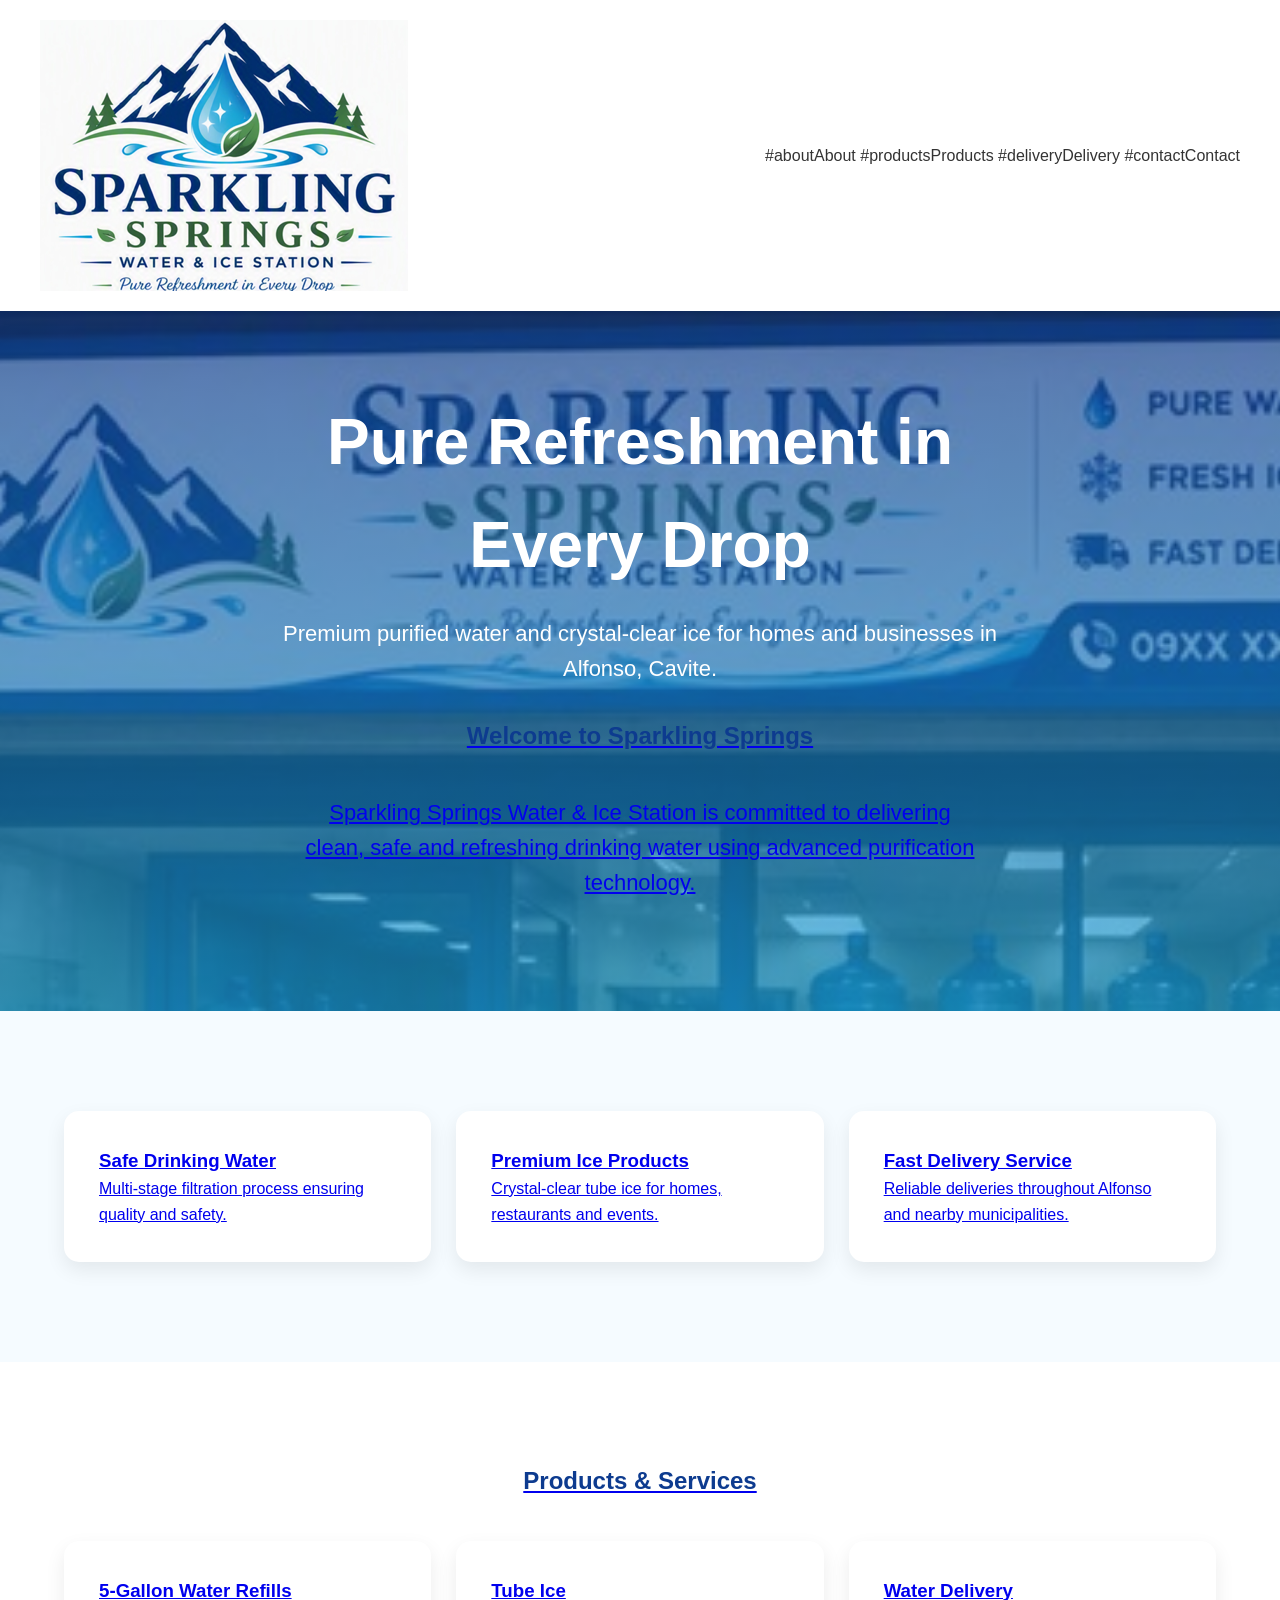
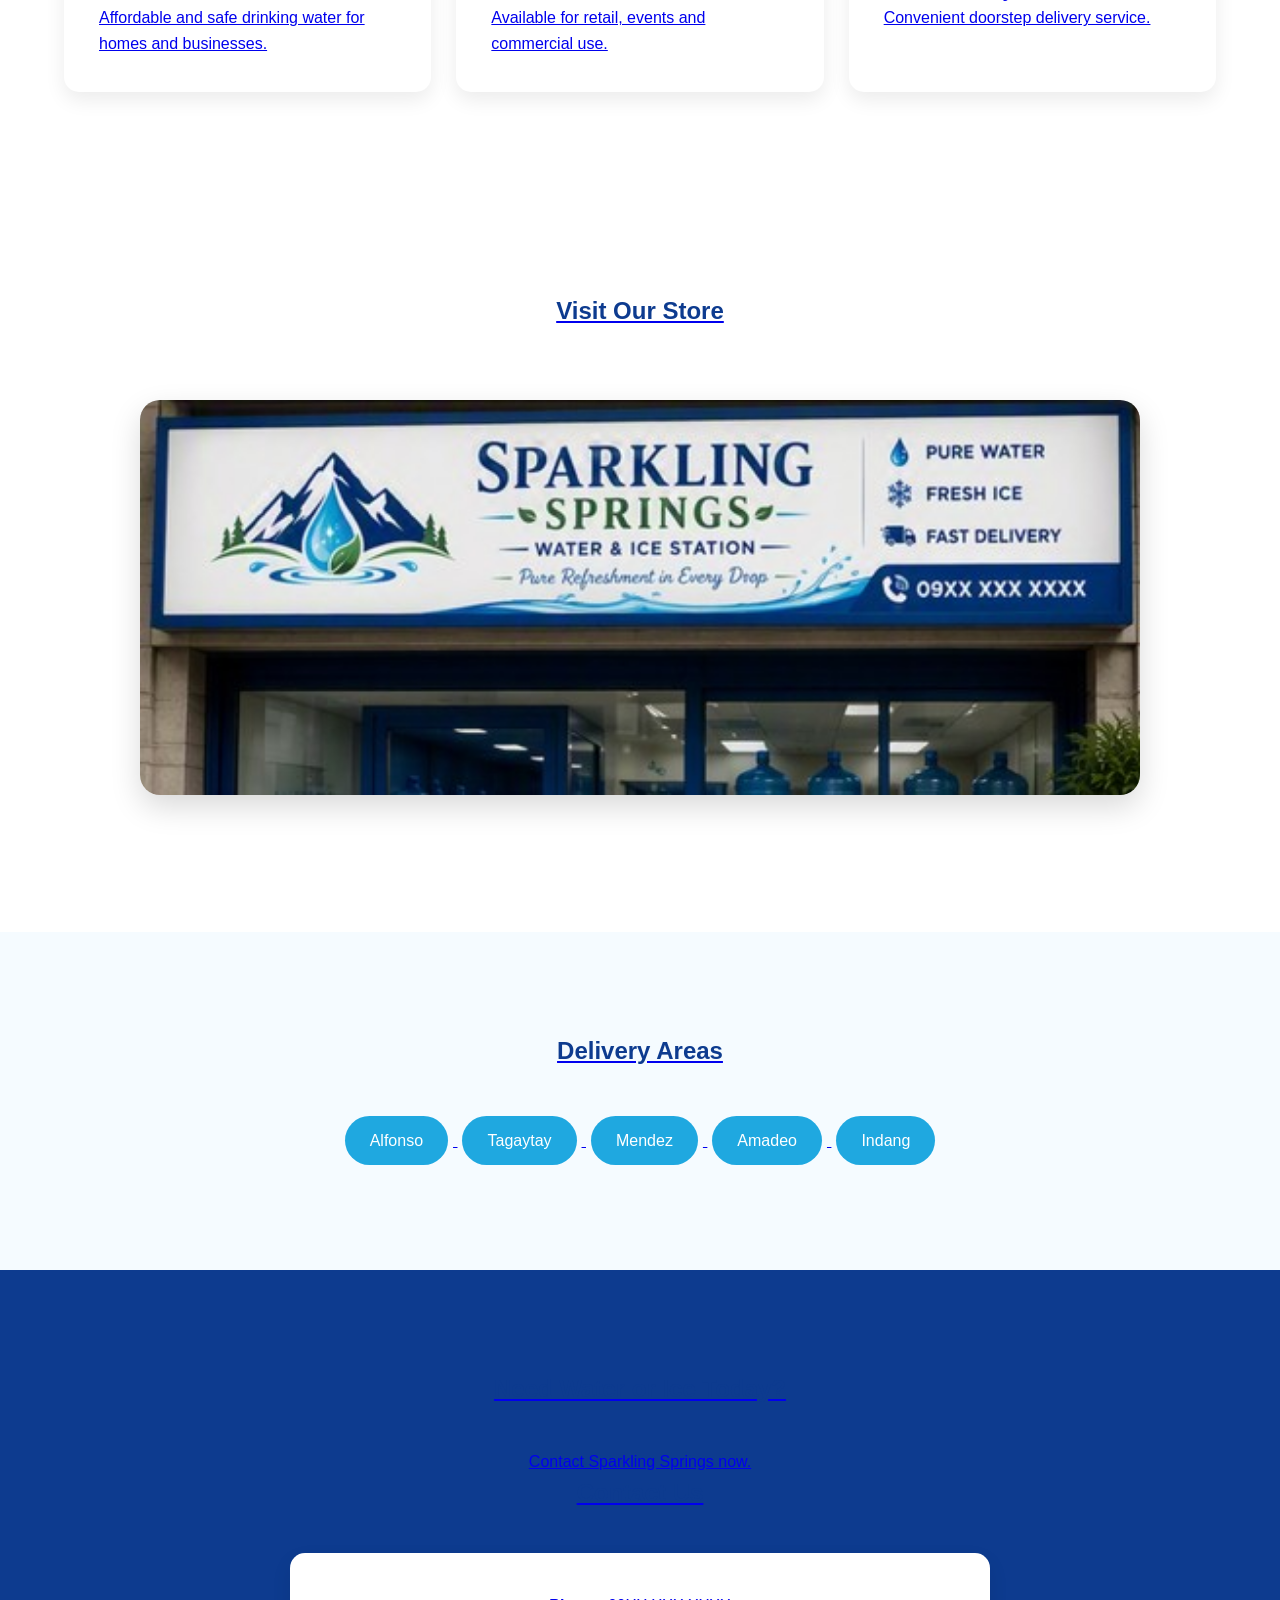
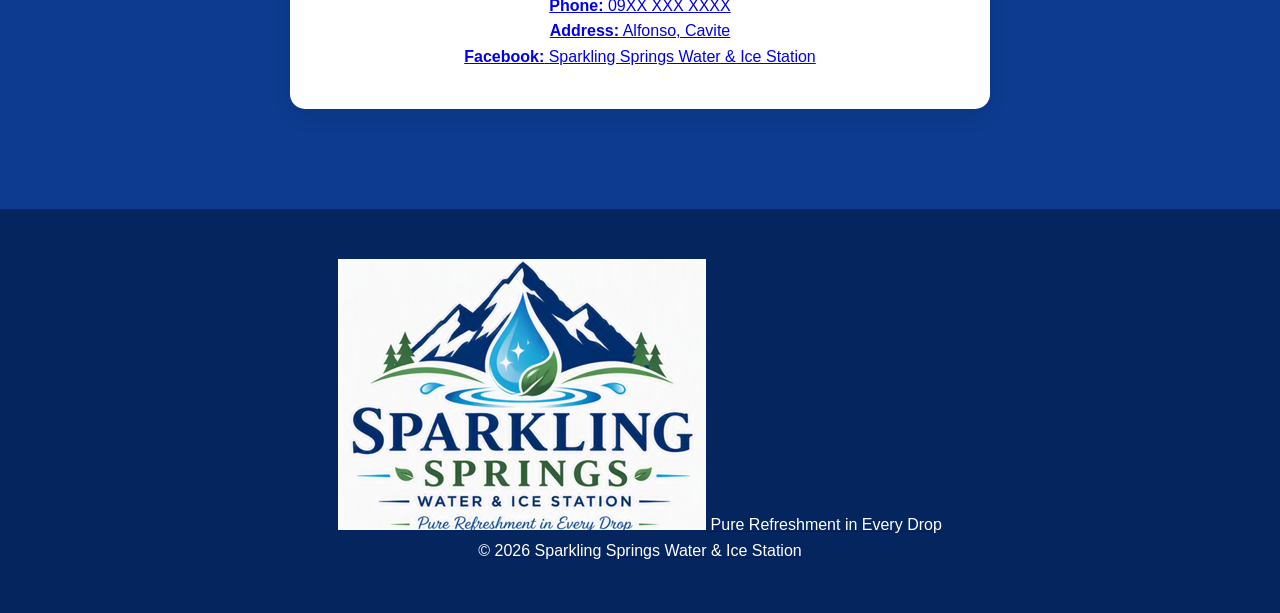
==== index.html @ 63307fb3 "Update index.html" ====
<!DOCTYPE html>
<html lang="en">

<head>
  <meta charset="UTF-8">
  <meta name="viewport" content="width=device-width, initial-scale=1.0">
  <title>Sparkling Springs Water & Ice Station</title>

  <link rel="stylesheet" href="style.css">

</head>

<body>

<!-- Header -->

<header>

<div class="header-container">

<img src="images/logo.png"
  alt="Sparkling Springs Logo"
  class

<nav>
  #aboutAbout</a>
  #productsProducts</a>
  #deliveryDelivery</a>
  #contactContact</a>
</nav>

</div>

</header>

<!-- Hero -->

<section class="hero">

<div class="hero-overlay">

<h1>Pure Refreshment in Every Drop</h1>

<p>
Premium purified water and crystal-clear ice
for homes and businesses in Alfonso, Cavite.
</p>

<div class="hero-buttons">

<a href="#contact" class="btn-primary000000000
  Call Us
</a>

</div>

</div>

</section>

<!-- About -->

<section class="section" id="about">

<div class="container">

<h2>Welcome to Sparkling Springs</h2>

<p class="lead">

Sparkling Springs Water & Ice Station is committed
to delivering clean, safe and refreshing drinking
water using advanced purification technology.

</p>

</div>

</section>

<!-- Why Us -->

<section class="section light">

<div class="container">

<div class="features">

<div class="feature">

<h3>Safe Drinking Water</h3>

<p>
Multi-stage filtration process ensuring
quality and safety.
</p>

</div>

<div class="feature">

<h3>Premium Ice Products</h3>

<p>
Crystal-clear tube ice for homes,
restaurants and events.
</p>

</div>

<div class="feature">

<h3>Fast Delivery Service</h3>

<p>
Reliable deliveries throughout
Alfonso and nearby municipalities.
</p>

</div>

</div>

</div>

</section>

<!-- Products -->

<section class="section" id="products">

<div class="container">

<h2>Products & Services</h2>

<div class="products">

<div class="product-card">

<h3>5-Gallon Water Refills</h3>

<p>
Affordable and safe drinking water for
homes and businesses.
</p>

</div>

<div class="product-card">

<h3>Tube Ice</h3>

<p>
Available for retail,
events and commercial use.
</p>

</div>

<div class="product-card">

<h3>Water Delivery</h3>

<p>
Convenient doorstep delivery service.
</p>

</div>

</div>

</div>

</section>

<!-- Storefront -->

<section class="storefront-section">

<div class="container">

<h2>Visit Our Store</h2>

<img src="images/storefront.jpg"
alt="Sparkling Springs Storefront"
class="storefront">

<p class="lead">


</p>

</div>

</section>

<!-- Delivery -->

<section class="section light" id="delivery">

<div class="container">

<h2>Delivery Areas</h2>

<div class="areas">

<span>Alfonso</span>
<span>Tagaytay</span>
<span>Mendez</span>
<span>Amadeo</span>
<span>Indang</span>

</div>

</div>

</section>

<!-- CTA -->

<section class="cta">

<h2>Need Water or Ice Today?</h2>

<p>Contact Sparkling Springs now.</p>

<a href="# Order Today
</a>

</section>

<!-- Contact -->

<section class="section" id="contact">

<div class="container">

<h2>Contact Us</h2>

<div class="contact-card">

<p><strong>Phone:</strong> 09XX XXX XXXX</p>

<p><strong>Address:</strong> Alfonso, Cavite</p>

<p><strong>Facebook:</strong> Sparkling Springs Water & Ice Station</p>

</div>

</div>

</section>

<footer>

<img src="images/logo.png"
  alt="Sparkling Springs Logo"
  class

<p>
Pure Refreshment in Every Drop
</p>
  
<p>
© 2026 Sparkling Springs Water & Ice Station
</p>

</footer>

</body>

</html>
---- style.css ----
:root{

--navy:#0D3B8F;
--blue:#1FA8E0;
--green:#4B8F4F;
--light:#F5FBFF;
--white:#FFFFFF;
}

*{
margin:0;
padding:0;
box-sizing:border-box;
}

body{
font-family:'Segoe UI',sans-serif;
line-height:1.6;
color:#333;
}

.container{
width:90%;
max-width:1200px;
margin:auto;
}

header{
background:white;
position:sticky;
top:0;
z-index:100;
box-shadow:0 2px 15px rgba(0,0,0,.08);
}

.header-container{
display:flex;
justify-content:space-between;
align-items:center;
padding:20px 40px;
}

.logo{
height:90px;
width:auto;
}

nav a{
text-decoration:none;
color:var(--navy);
margin-left:25px;
font-weight:600;
}

.hero{
background:
linear-gradient(
rgba(13,59,143,.65),
rgba(31,168,224,.65)
),
url("images/storefront.jpg");

background-size:cover;
background-position:center;

height:700px;

display:flex;
align-items:center;
justify-content:center;
text-align:center;
}

.hero-overlay{
color:white;
max-width:800px;
padding:20px;
}

.hero h1{
font-size:64px;
margin-bottom:20px;
}

.hero p{
font-size:22px;
margin-bottom:30px;
}

.btn-primary,
.btn-secondary{

display:inline-block;

padding:15px 35px;

border-radius:50px;

text-decoration:none;

margin:10px;

font-weight:bold;
}

.btn-primary{
background:white;
color:var(--navy);
}

.btn-secondary{
background:var(--green);
color:white;
}

.section{
padding:100px 0;
}

.light{
background:var(--light);
}

h2{
text-align:center;
margin-bottom:40px;
color:var(--navy);
}

.lead{
max-width:800px;
margin:auto;
text-align:center;
font-size:20px;
}

.features,
.products{
display:grid;
grid-template-columns:
repeat(auto-fit,minmax(280px,1fr));
gap:25px;
}

.feature,
.product-card{
background:white;
padding:35px;
border-radius:15px;
box-shadow:0 8px 20px rgba(0,0,0,.08);
}

.storefront-section{
padding:100px 0;
text-align:center;
}

.storefront{
width:100%;
max-width:1000px;
border-radius:20px;
box-shadow:0 12px 30px rgba(0,0,0,.15);
margin:30px 0;
}

.areas{
text-align:center;
}

.areas span{
display:inline-block;
background:var(--blue);
color:white;
padding:12px 25px;
border-radius:30px;
margin:5px;
}

.cta{
background:var(--navy);
color:white;
text-align:center;
padding:100px 20px;
}

.contact-card{
background:white;
max-width:700px;
margin:auto;
padding:40px;
border-radius:15px;
box-shadow:0 8px 20px rgba(0,0,0,.08);
}

footer{
background:#05255f;
color:white;
text-align:center;
padding:50px 20px;
}

.footer-logo{
width:180px;
margin-bottom:20px;
}

@media(max-width:768px){

.hero{
height:auto;
padding:100px 20px;
}

.hero h1{
font-size:42px;
}

.header-container{
flex-direction:column;
}

nav{
margin-top:15px;
}

nav a{
margin:8px;
display:inline-block;
}

.logo{
height:70px;
}
}
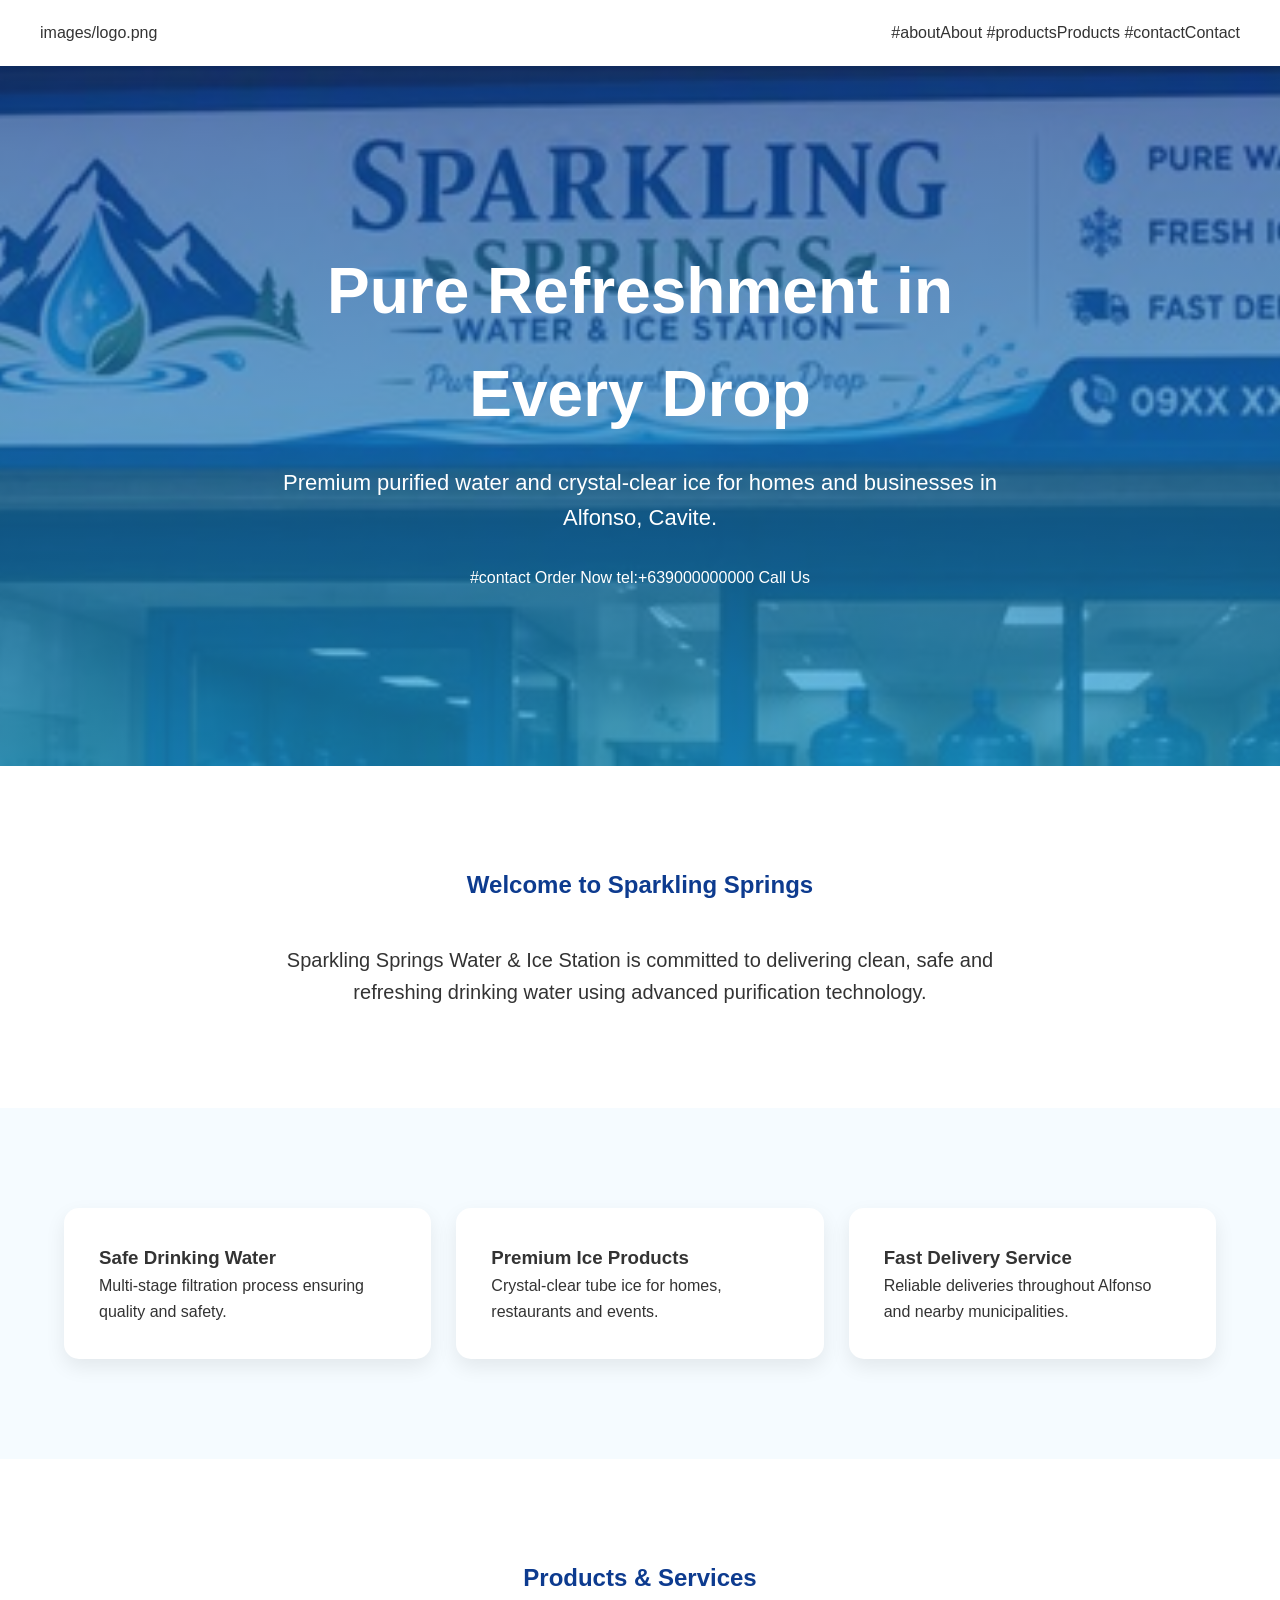
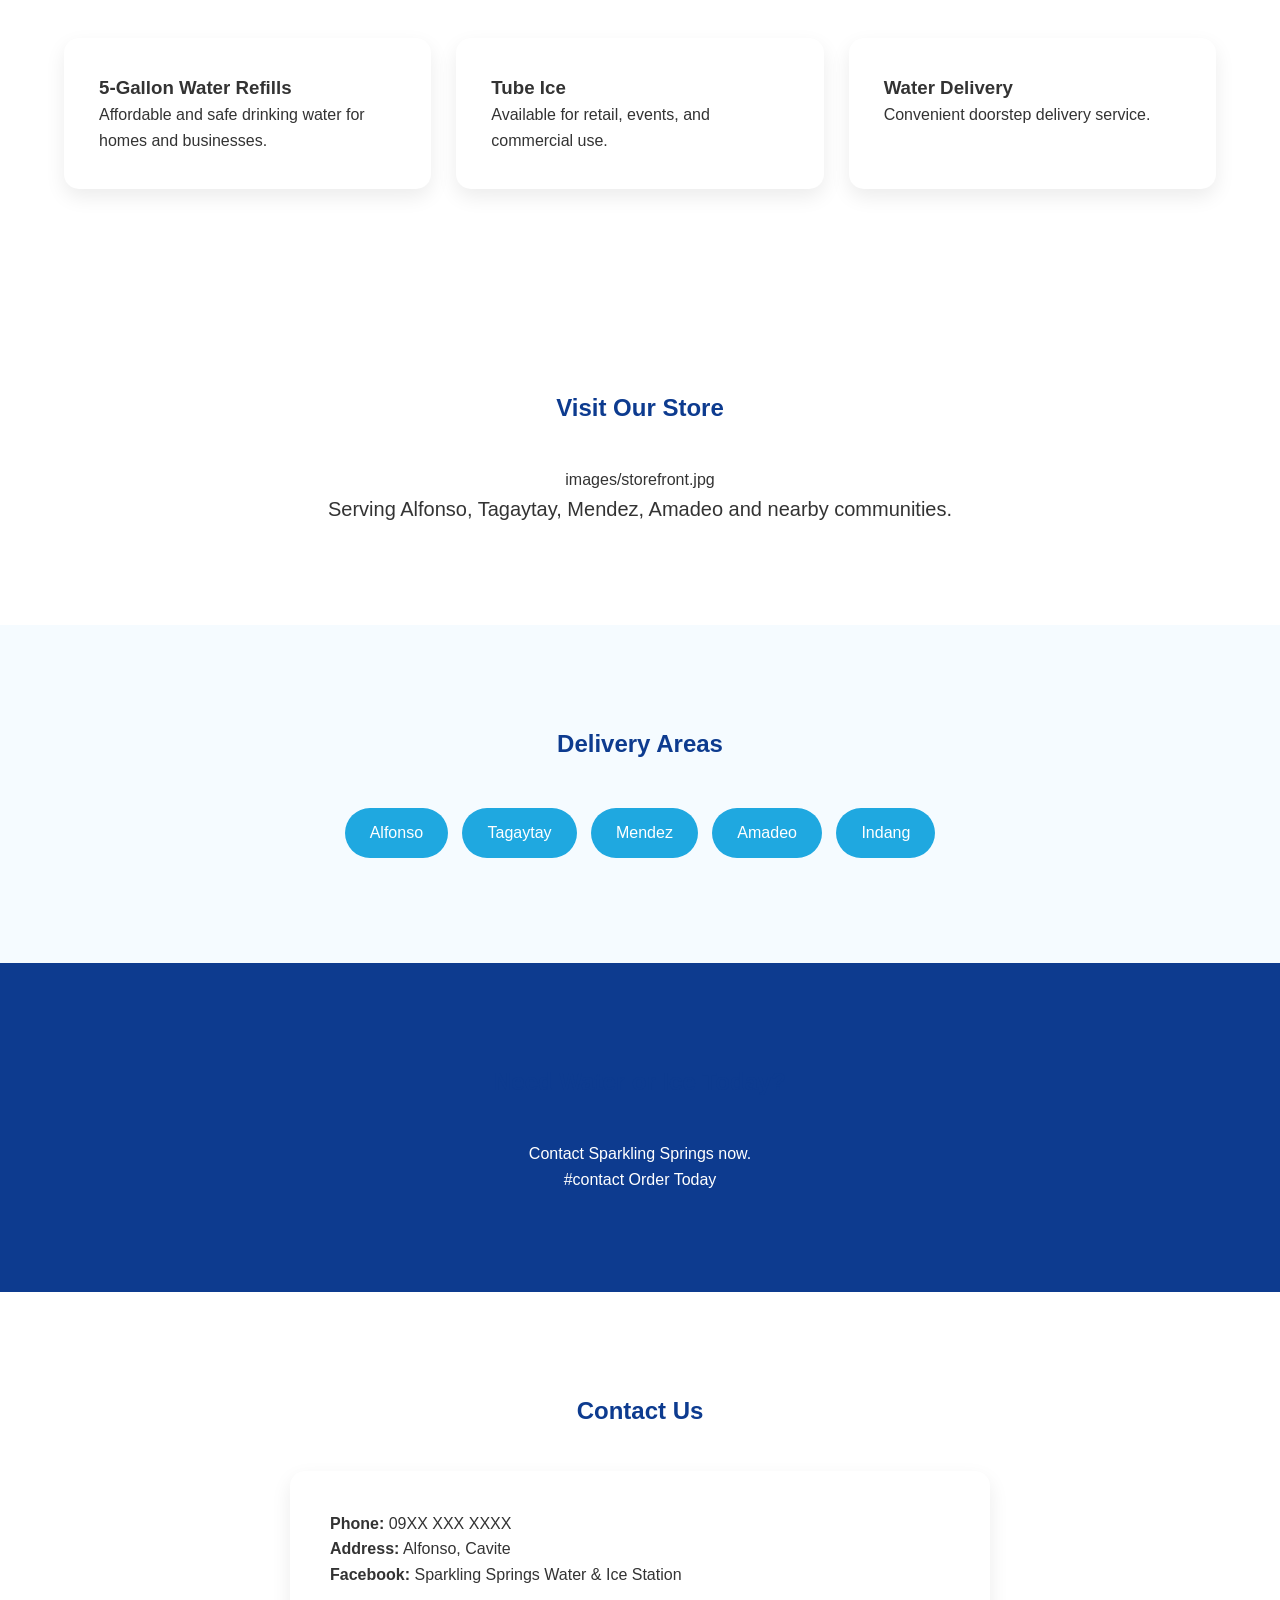
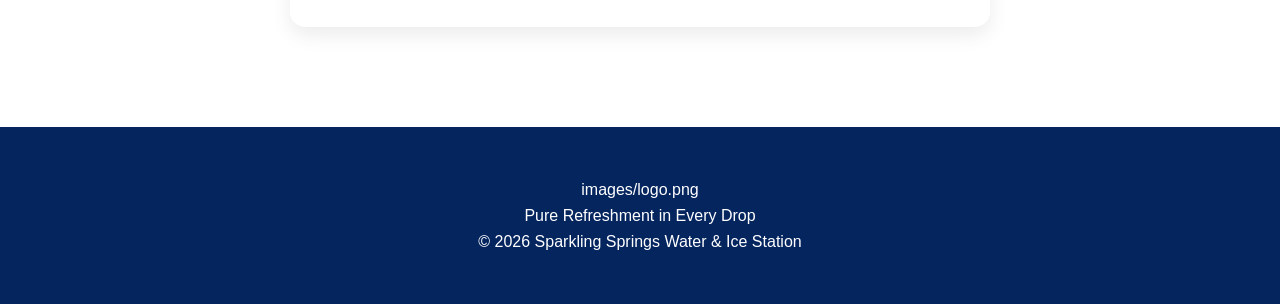
==== commit 94b9791d: "Update index.html" ====
--- a/index.html
+++ b/index.html
@@ -2,271 +2,252 @@
 <html lang="en">
 
 <head>
-  <meta charset="UTF-8">
-  <meta name="viewport" content="width=device-width, initial-scale=1.0">
-  <title>Sparkling Springs Water & Ice Station</title>
-
-  <link rel="stylesheet" href="style.css">
-
+    <meta charset="UTF-8">
+    <meta name="viewport" content="width=device-width, initial-scale=1.0">
+    <title>Sparkling Springs Water & Ice Station</title>
+
+    <link rel="stylesheet" href="style.css">
 </head>
 
 <body>
 
-<!-- Header -->
-
 <header>
 
-<div class="header-container">
-
-<img src="images/logo.png"
-  alt="Sparkling Springs Logo"
-  class
-
-<nav>
-  #aboutAbout</a>
-  #productsProducts</a>
-  #deliveryDelivery</a>
-  #contactContact</a>
-</nav>
-
-</div>
+    <div class="header-container">
+
+        images/logo.png
+
+        <nav>
+            #aboutAbout</a>
+            #productsProducts</a>
+            <aeliveryDelivery</a>
+            #contactContact</a>
+        </nav>
+
+    </div>
 
 </header>
 
-<!-- Hero -->
-
 <section class="hero">
 
-<div class="hero-overlay">
-
-<h1>Pure Refreshment in Every Drop</h1>
-
-<p>
-Premium purified water and crystal-clear ice
-for homes and businesses in Alfonso, Cavite.
-</p>
-
-<div class="hero-buttons">
-
-<a href="#contact" class="btn-primary000000000
-  Call Us
-</a>
-
-</div>
-
-</div>
-
-</section>
-
-<!-- About -->
+    <div class="hero-overlay">
+
+        <h1>Pure Refreshment in Every Drop</h1>
+
+        <p>
+            Premium purified water and crystal-clear ice
+            for homes and businesses in Alfonso, Cavite.
+        </p>
+
+        <div class="hero-buttons">
+
+            #contact
+                Order Now
+            </a>
+
+            tel:+639000000000
+                Call Us
+            </a>
+
+        </div>
+
+    </div>
+
+</section>
 
 <section class="section" id="about">
 
-<div class="container">
-
-<h2>Welcome to Sparkling Springs</h2>
-
-<p class="lead">
-
-Sparkling Springs Water & Ice Station is committed
-to delivering clean, safe and refreshing drinking
-water using advanced purification technology.
-
-</p>
-
-</div>
-
-</section>
-
-<!-- Why Us -->
+    <div class="container">
+
+        <h2>Welcome to Sparkling Springs</h2>
+
+        <p class="lead">
+
+            Sparkling Springs Water & Ice Station is committed
+            to delivering clean, safe and refreshing drinking
+            water using advanced purification technology.
+
+        </p>
+
+    </div>
+
+</section>
 
 <section class="section light">
 
-<div class="container">
-
-<div class="features">
-
-<div class="feature">
-
-<h3>Safe Drinking Water</h3>
-
-<p>
-Multi-stage filtration process ensuring
-quality and safety.
-</p>
-
-</div>
-
-<div class="feature">
-
-<h3>Premium Ice Products</h3>
-
-<p>
-Crystal-clear tube ice for homes,
-restaurants and events.
-</p>
-
-</div>
-
-<div class="feature">
-
-<h3>Fast Delivery Service</h3>
-
-<p>
-Reliable deliveries throughout
-Alfonso and nearby municipalities.
-</p>
-
-</div>
-
-</div>
-
-</div>
-
-</section>
-
-<!-- Products -->
+    <div class="container">
+
+        <div class="features">
+
+            <div class="feature">
+
+                <h3>Safe Drinking Water</h3>
+
+                <p>
+                    Multi-stage filtration process ensuring
+                    quality and safety.
+                </p>
+
+            </div>
+
+            <div class="feature">
+
+                <h3>Premium Ice Products</h3>
+
+                <p>
+                    Crystal-clear tube ice for homes,
+                    restaurants and events.
+                </p>
+
+            </div>
+
+            <div class="feature">
+
+                <h3>Fast Delivery Service</h3>
+
+                <p>
+                    Reliable deliveries throughout
+                    Alfonso and nearby municipalities.
+                </p>
+
+            </div>
+
+        </div>
+
+    </div>
+
+</section>
 
 <section class="section" id="products">
 
-<div class="container">
-
-<h2>Products & Services</h2>
-
-<div class="products">
-
-<div class="product-card">
-
-<h3>5-Gallon Water Refills</h3>
-
-<p>
-Affordable and safe drinking water for
-homes and businesses.
-</p>
-
-</div>
-
-<div class="product-card">
-
-<h3>Tube Ice</h3>
-
-<p>
-Available for retail,
-events and commercial use.
-</p>
-
-</div>
-
-<div class="product-card">
-
-<h3>Water Delivery</h3>
-
-<p>
-Convenient doorstep delivery service.
-</p>
-
-</div>
-
-</div>
-
-</div>
-
-</section>
-
-<!-- Storefront -->
+    <div class="container">
+
+        <h2>Products & Services</h2>
+
+        <div class="products">
+
+            <div class="product-card">
+
+                <h3>5-Gallon Water Refills</h3>
+
+                <p>
+                    Affordable and safe drinking water
+                    for homes and businesses.
+                </p>
+
+            </div>
+
+            <div class="product-card">
+
+                <h3>Tube Ice</h3>
+
+                <p>
+                    Available for retail, events,
+                    and commercial use.
+                </p>
+
+            </div>
+
+            <div class="product-card">
+
+                <h3>Water Delivery</h3>
+
+                <p>
+                    Convenient doorstep delivery service.
+                </p>
+
+            </div>
+
+        </div>
+
+    </div>
+
+</section>
 
 <section class="storefront-section">
 
-<div class="container">
-
-<h2>Visit Our Store</h2>
-
-<img src="images/storefront.jpg"
-alt="Sparkling Springs Storefront"
-class="storefront">
-
-<p class="lead">
-
-
-</p>
-
-</div>
-
-</section>
-
-<!-- Delivery -->
+    <div class="container">
+
+        <h2>Visit Our Store</h2>
+
+        images/storefront.jpg
+
+        <p class="lead">
+
+            Serving Alfonso, Tagaytay, Mendez,
+            Amadeo and nearby communities.
+
+        </p>
+
+    </div>
+
+</section>
 
 <section class="section light" id="delivery">
 
-<div class="container">
-
-<h2>Delivery Areas</h2>
-
-<div class="areas">
-
-<span>Alfonso</span>
-<span>Tagaytay</span>
-<span>Mendez</span>
-<span>Amadeo</span>
-<span>Indang</span>
-
-</div>
-
-</div>
-
-</section>
-
-<!-- CTA -->
+    <div class="container">
+
+        <h2>Delivery Areas</h2>
+
+        <div class="areas">
+
+            <span>Alfonso</span>
+            <span>Tagaytay</span>
+            <span>Mendez</span>
+            <span>Amadeo</span>
+            <span>Indang</span>
+
+        </div>
+
+    </div>
+
+</section>
 
 <section class="cta">
 
-<h2>Need Water or Ice Today?</h2>
-
-<p>Contact Sparkling Springs now.</p>
-
-<a href="# Order Today
-</a>
-
-</section>
-
-<!-- Contact -->
+    <h2>Need Water or Ice Today?</h2>
+
+    <p>Contact Sparkling Springs now.</p>
+
+    #contact
+        Order Today
+    </a>
+
+</section>
 
 <section class="section" id="contact">
 
-<div class="container">
-
-<h2>Contact Us</h2>
-
-<div class="contact-card">
-
-<p><strong>Phone:</strong> 09XX XXX XXXX</p>
-
-<p><strong>Address:</strong> Alfonso, Cavite</p>
-
-<p><strong>Facebook:</strong> Sparkling Springs Water & Ice Station</p>
-
-</div>
-
-</div>
+    <div class="container">
+
+        <h2>Contact Us</h2>
+
+        <div class="contact-card">
+
+            <p><strong>Phone:</strong> 09XX XXX XXXX</p>
+
+            <p><strong>Address:</strong> Alfonso, Cavite</p>
+
+            <p><strong>Facebook:</strong> Sparkling Springs Water & Ice Station</p>
+
+        </div>
+
+    </div>
 
 </section>
 
 <footer>
 
-<img src="images/logo.png"
-  alt="Sparkling Springs Logo"
-  class
-
-<p>
-Pure Refreshment in Every Drop
-</p>
-  
-<p>
-© 2026 Sparkling Springs Water & Ice Station
-</p>
+    images/logo.png
+
+    <p>
+        Pure Refreshment in Every Drop
+    </p>
+
+    <p>
+        © 2026 Sparkling Springs Water & Ice Station
+    </p>
 
 </footer>
 
 </body>
-
 </html>
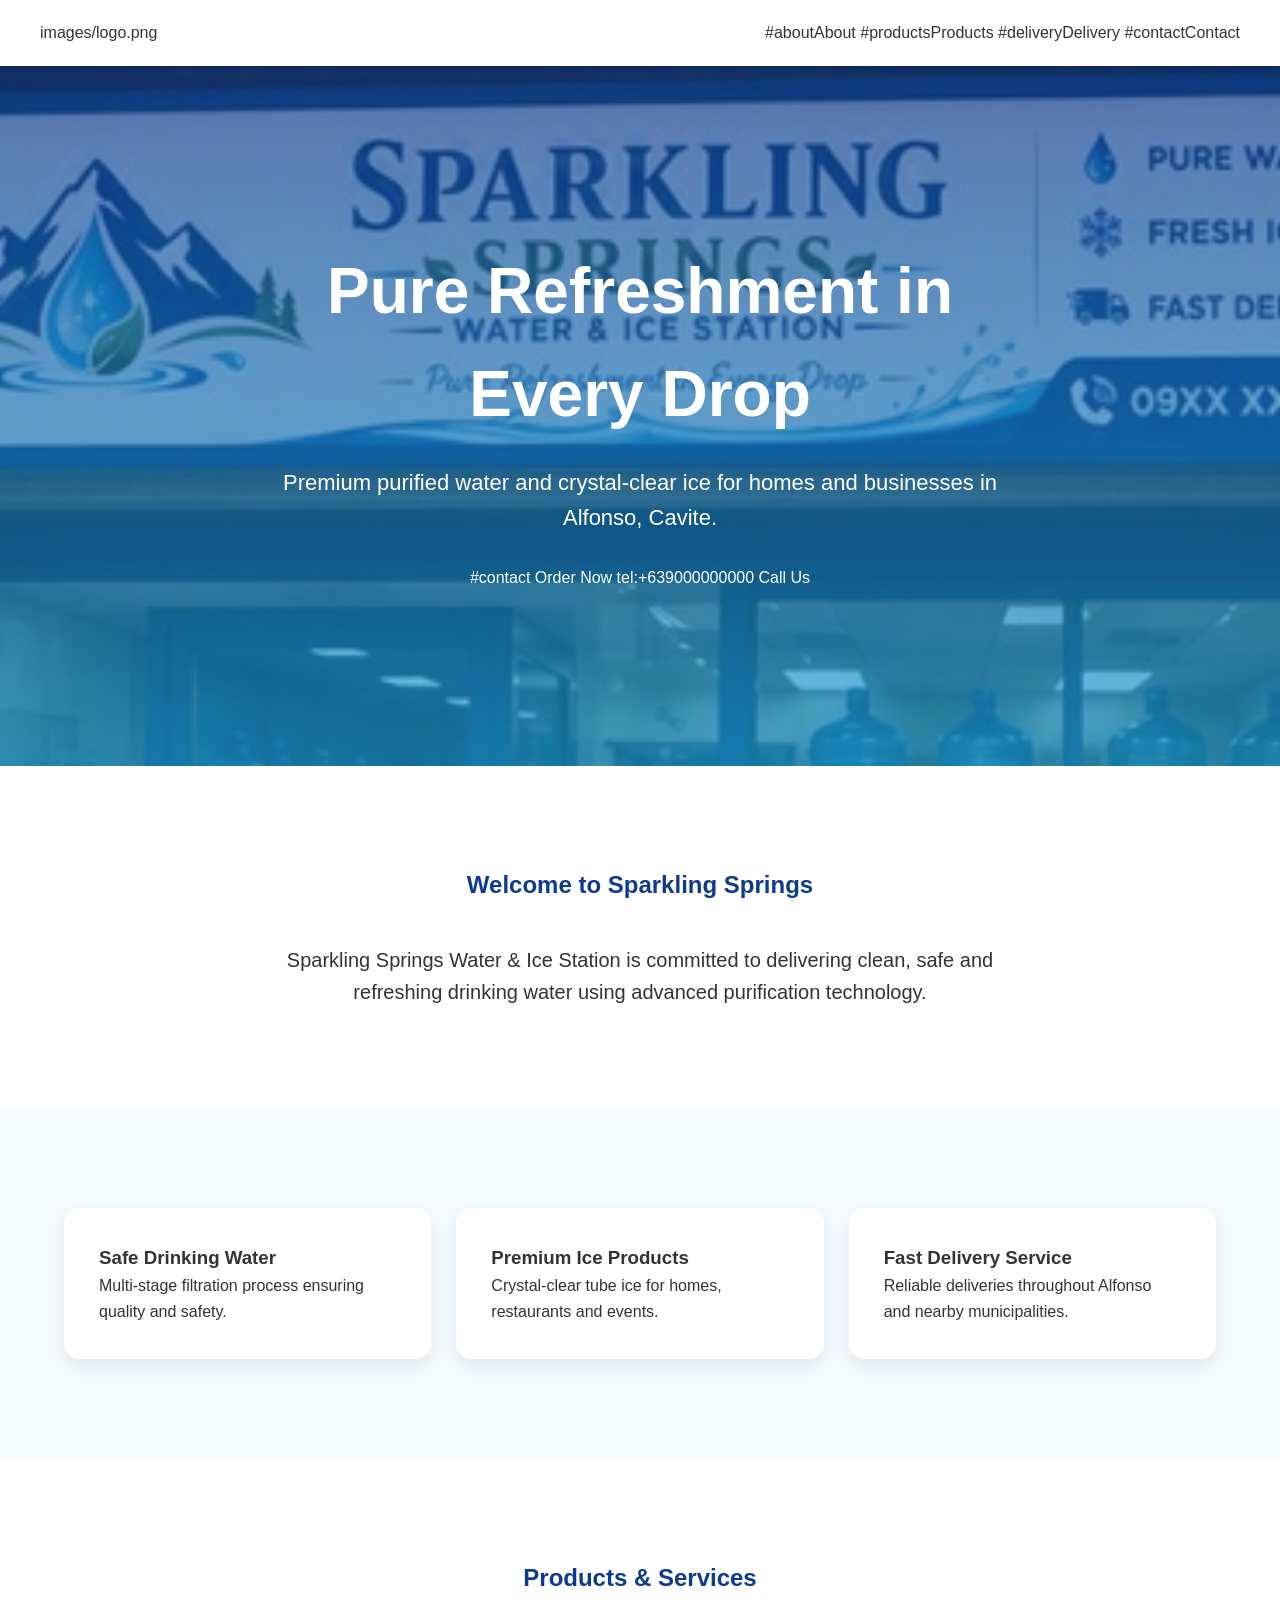
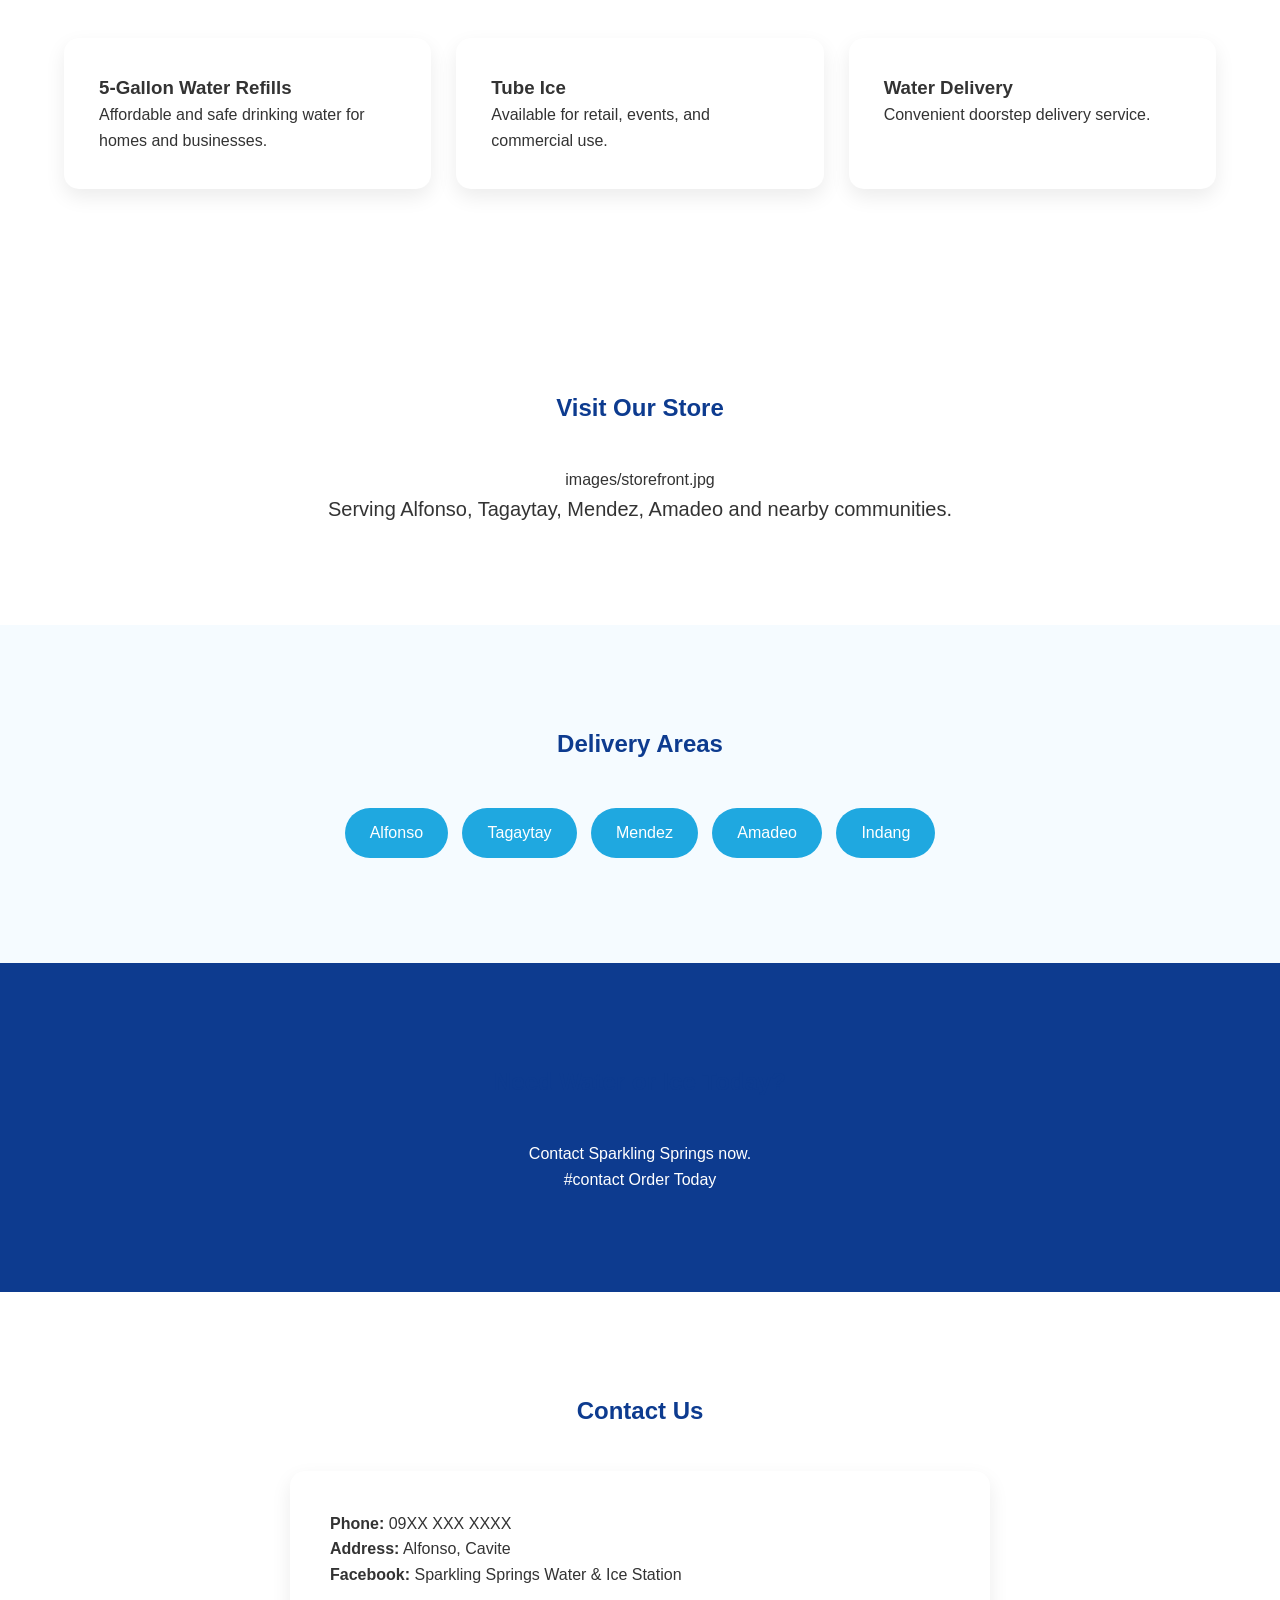
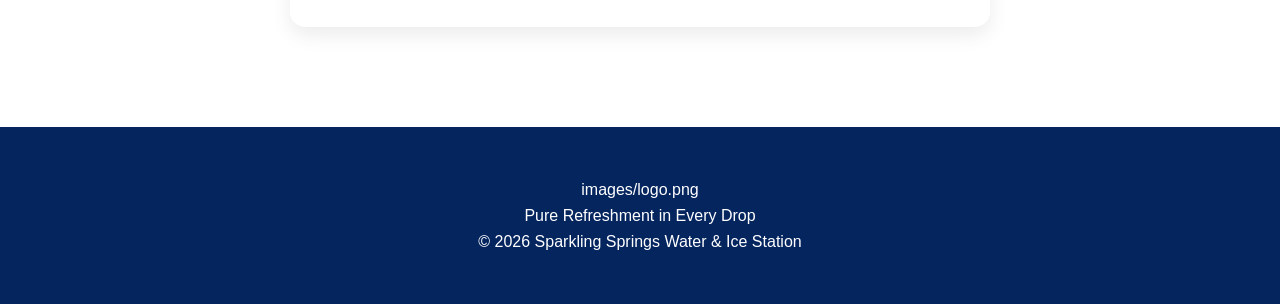
==== commit 641843fd: "Update index.html" ====
--- a/index.html
+++ b/index.html
@@ -20,7 +20,7 @@
         <nav>
             #aboutAbout</a>
             #productsProducts</a>
-            <aeliveryDelivery</a>
+            #deliveryDelivery</a>
             #contactContact</a>
         </nav>
 
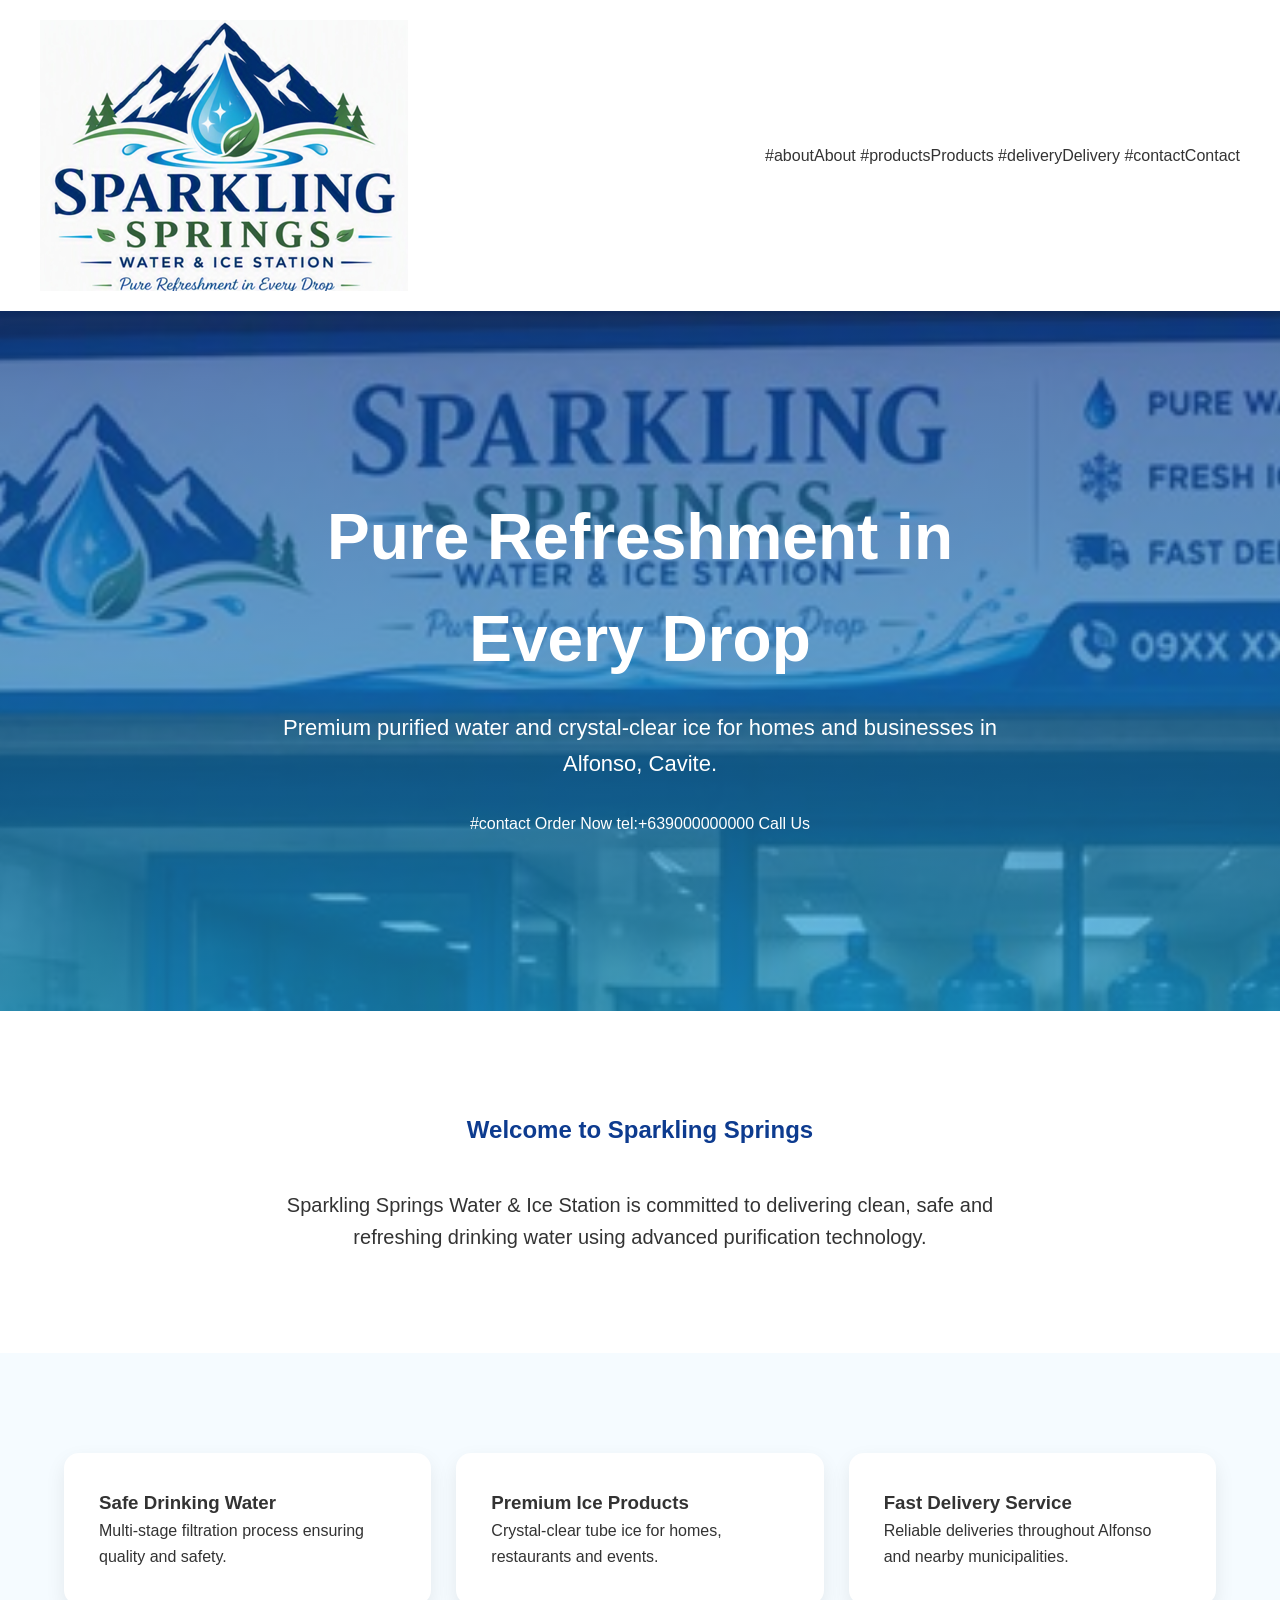
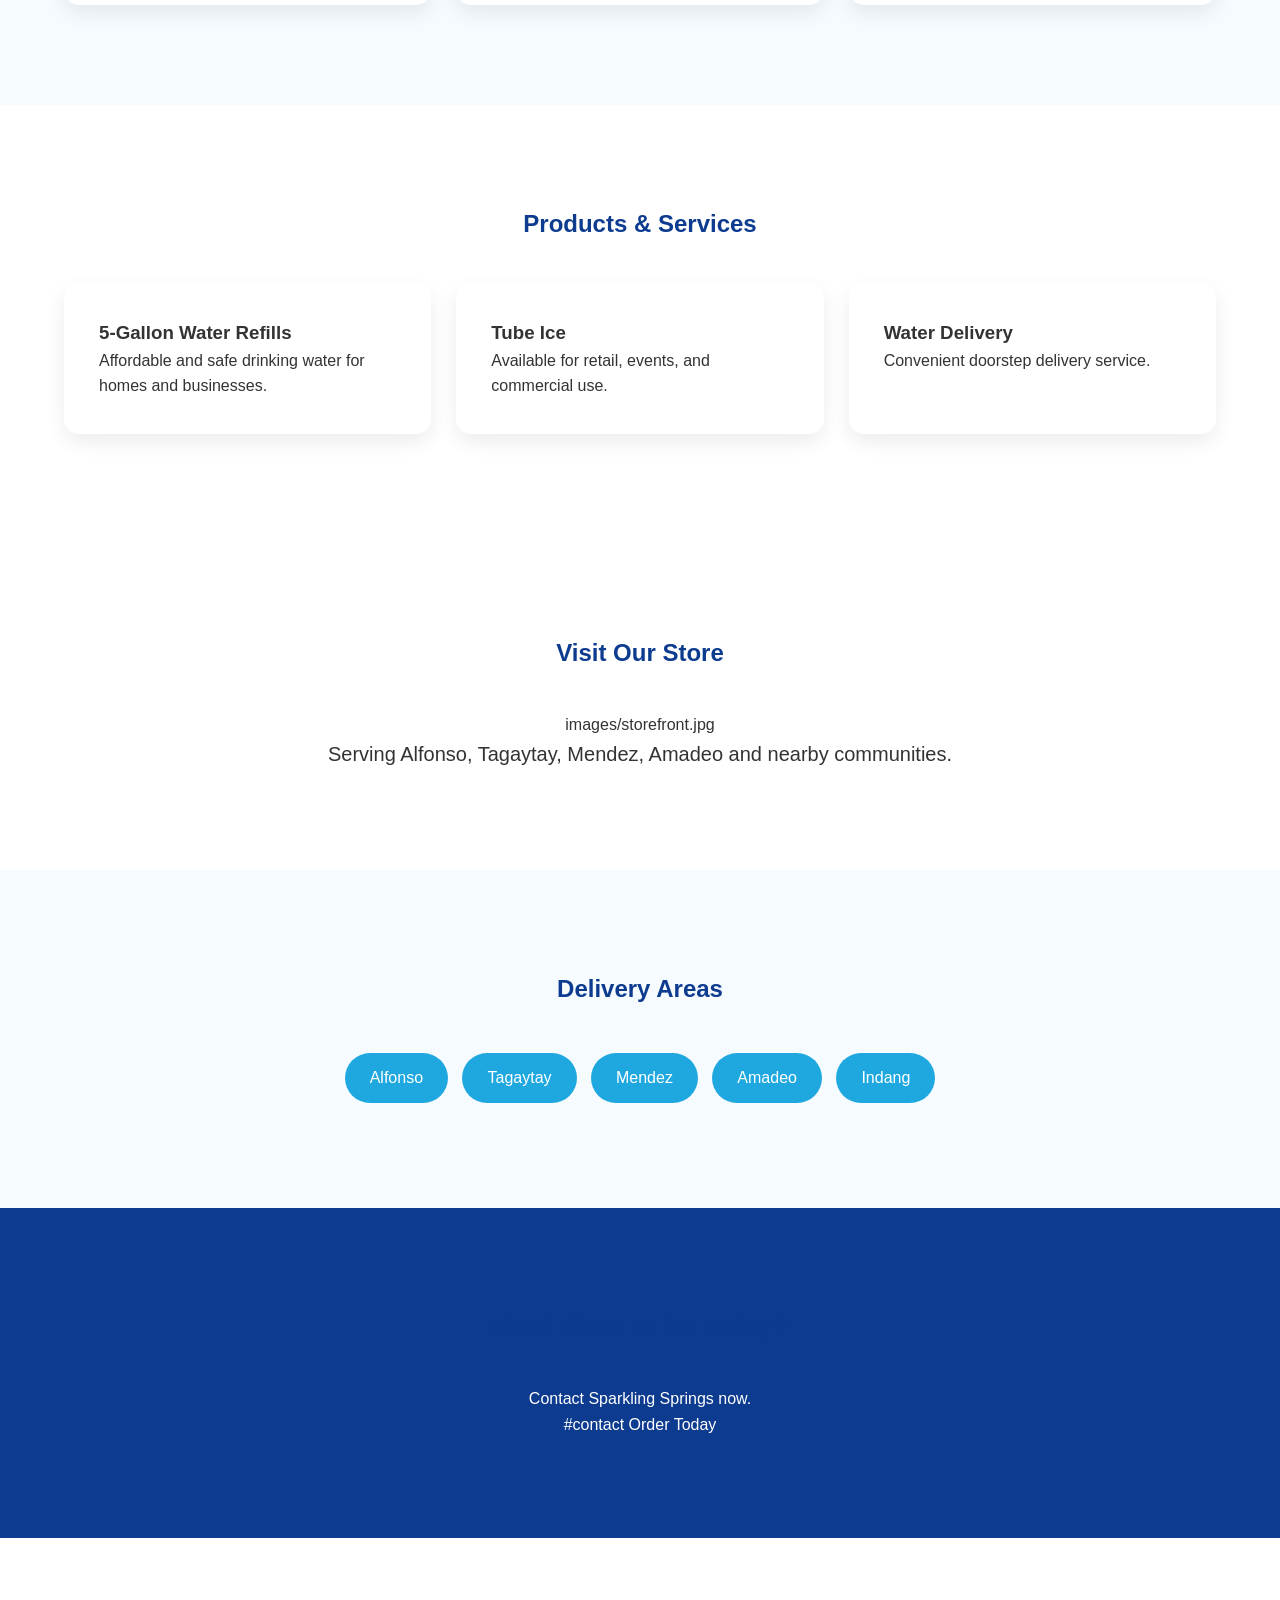
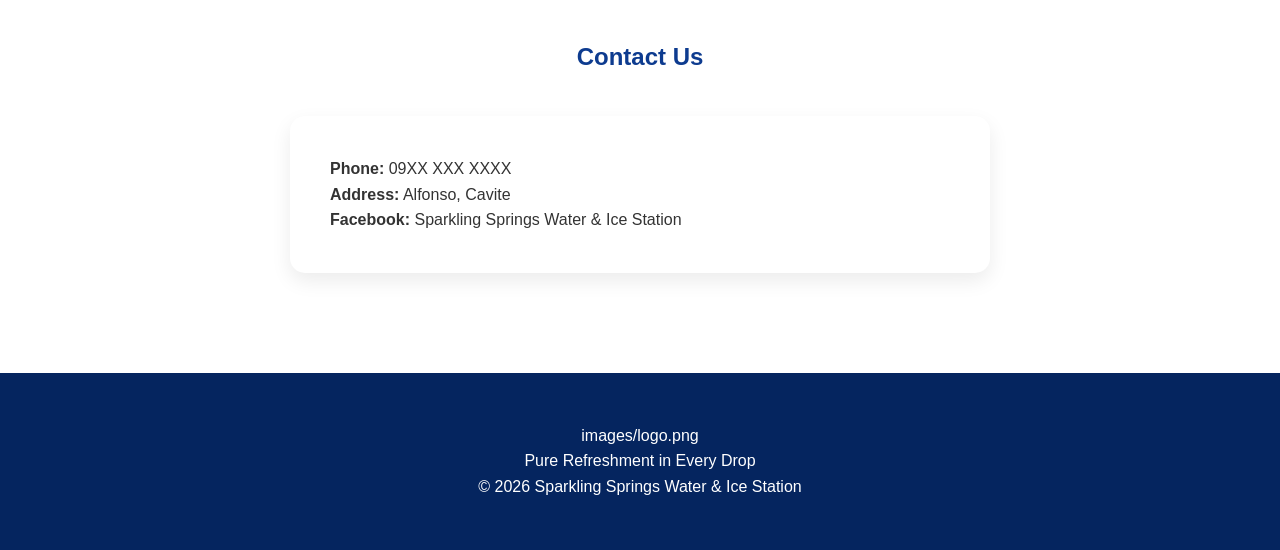
==== commit 19c23660: "Update index.html" ====
--- a/index.html
+++ b/index.html
@@ -14,8 +14,7 @@
 <header>
 
     <div class="header-container">
-
-        images/logo.png
+    <img src="images/logo.png" alt="Sparkling Springs Logo" class
 
         <nav>
             #aboutAbout</a>
